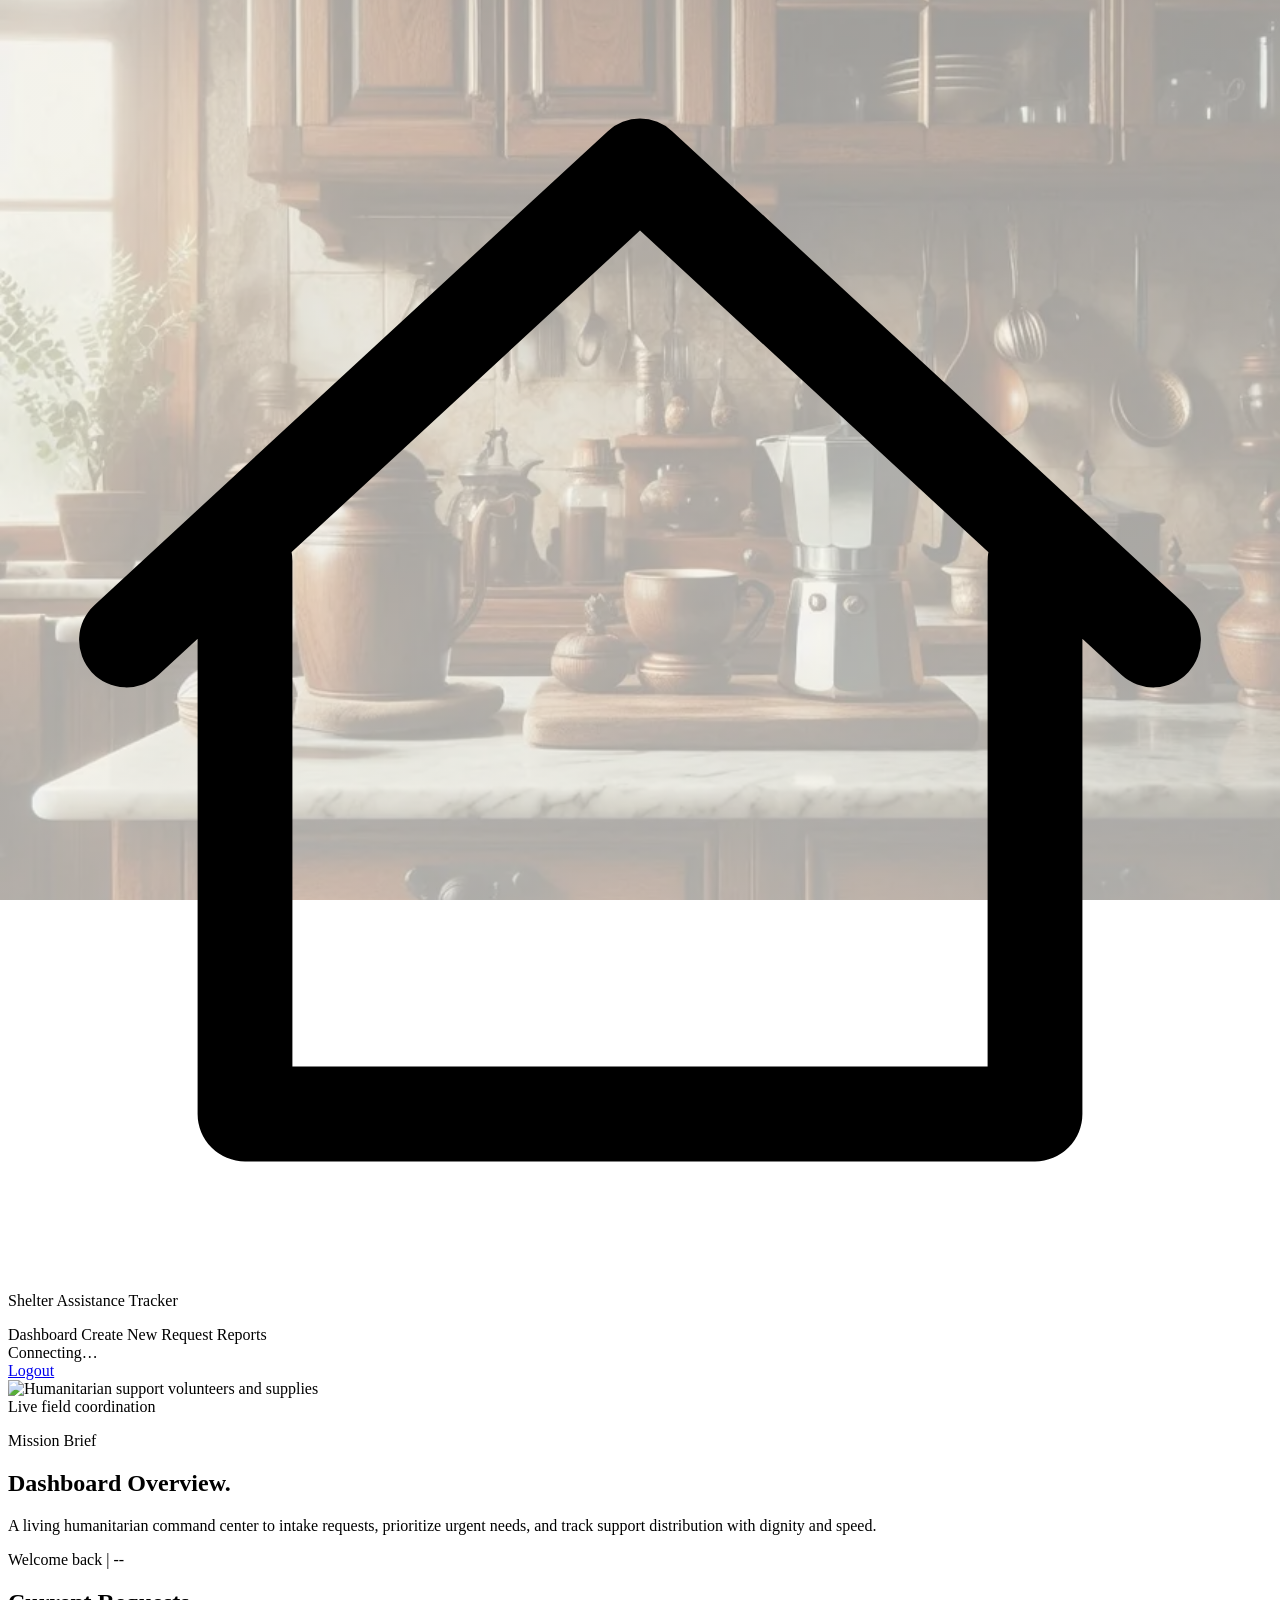
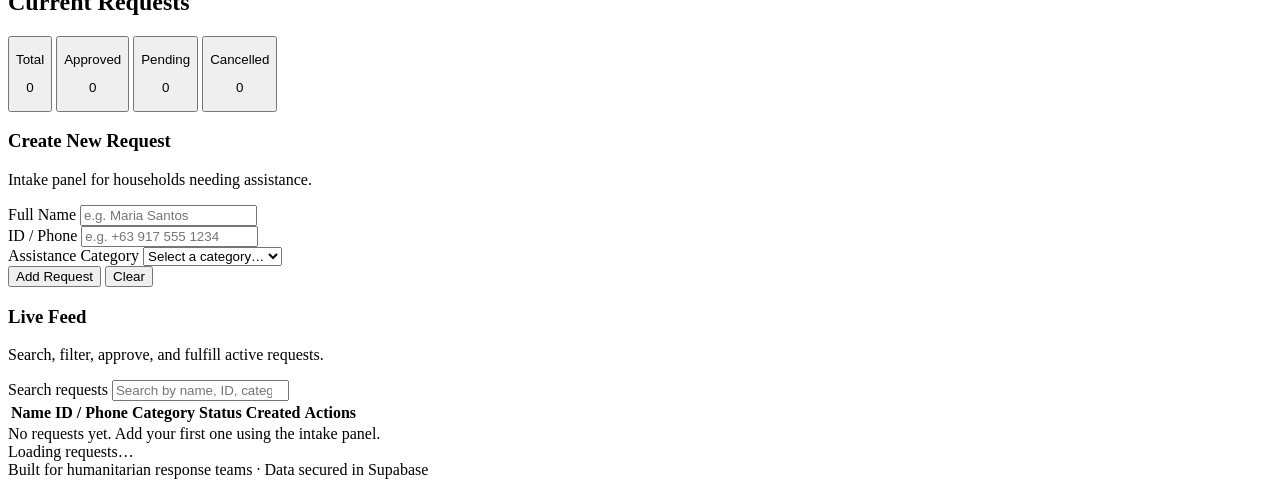
==== index.html @ bd73d4ce "Redesign shelter tracker UI and stabilize auth/request flows. Refreshes the app with a modern humani" ====
<!DOCTYPE html>
<html lang="en">
  <head>
    <meta charset="UTF-8" />
    <meta name="viewport" content="width=device-width, initial-scale=1.0" />
    <title>Shelter Assistance Tracker</title>
    <meta
      name="description"
      content="A modern humanitarian operations tracker for shelter teams."
    />

    <script src="https://cdn.tailwindcss.com"></script>
    <script>
      tailwind.config = {
        theme: {
          extend: {
            colors: {
              brand: {
                50: "#eff6ff",
                100: "#dbeafe",
                500: "#2563eb",
                700: "#1d4ed8",
              },
              warm: {
                50: "#f6f2ea",
                100: "#ece4d6",
                700: "#6d4c41",
                900: "#2b1d17",
              },
              aid: {
                success: "#10b981",
                warn: "#f59e0b",
                urgent: "#e11d48",
              },
            },
            boxShadow: {
              soft: "0 12px 28px -16px rgba(43, 29, 23, 0.4)",
            },
            fontFamily: {
              sans: ["Inter", "ui-sans-serif", "system-ui", "sans-serif"],
              serif: ["Playfair Display", "Georgia", "serif"],
            },
          },
        },
      };
    </script>

    <script type="module">
      import { createClient } from "https://cdn.jsdelivr.net/npm/@supabase/supabase-js@2/+esm";
      window.supabaseCreateClient = createClient;
    </script>

    <link rel="preconnect" href="https://fonts.googleapis.com" />
    <link rel="preconnect" href="https://fonts.gstatic.com" crossorigin />
    <link
      href="https://fonts.googleapis.com/css2?family=Inter:wght@400;500;600;700&family=Playfair+Display:wght@500;600;700&display=swap"
      rel="stylesheet"
    />
    <link rel="stylesheet" href="style.css" />
  </head>

  <body class="min-h-screen bg-warm-50 text-slate-800 font-sans antialiased">
    <header class="sticky top-0 z-40 border-b border-white/10 bg-warm-900/95 text-white backdrop-blur">
      <div class="mx-auto flex max-w-7xl items-center justify-between px-4 py-3 sm:px-6 lg:px-8">
        <div class="flex items-center gap-4">
          <div class="flex h-10 w-10 items-center justify-center rounded-full border border-white/20 bg-white/10">
            <svg xmlns="http://www.w3.org/2000/svg" fill="none" viewBox="0 0 24 24" stroke-width="1.8" stroke="currentColor" class="h-5 w-5">
              <path stroke-linecap="round" stroke-linejoin="round" d="M2.25 12 12 3l9.75 9M4.5 10.5V21h15V10.5" />
            </svg>
          </div>
          <div>
            <p class="font-serif text-lg leading-none tracking-wide">Shelter Assistance Tracker</p>
            <nav class="mt-1 hidden items-center gap-4 text-[11px] uppercase tracking-wider text-white/65 md:flex">
              <span>Dashboard</span>
              <span>Create New Request</span>
              <span>Reports</span>
            </nav>
          </div>
        </div>
        <div class="flex items-center gap-2">
          <div id="connection-status" class="hidden items-center gap-2 rounded-full bg-white/10 px-3 py-1 text-xs sm:flex">
            <span id="connection-dot" class="h-2.5 w-2.5 animate-pulse rounded-full bg-slate-300"></span>
            <span id="connection-text">Connecting…</span>
          </div>
          <span id="auth-status" class="hidden"></span>
          <a id="logout-btn" href="login.html" class="rounded-md border border-white/25 px-3 py-1.5 text-xs font-medium text-white transition hover:bg-white/10">
            Logout
          </a>
        </div>
      </div>
    </header>

    <main class="mx-auto max-w-7xl space-y-8 px-4 py-7 sm:px-6 lg:px-8">
      <section class="grid gap-4 lg:grid-cols-2">
        <div class="relative overflow-hidden rounded-xl shadow-soft ring-1 ring-black/5">
          <img
            src="https://images.unsplash.com/photo-1593113630400-ea4288922497?auto=format&fit=crop&w=1200&q=80"
            alt="Humanitarian support volunteers and supplies"
            class="h-64 w-full object-cover sm:h-72"
          />
          <div class="absolute inset-0 bg-gradient-to-t from-black/45 via-black/20 to-transparent"></div>
          <div class="film-grain absolute inset-0 opacity-25"></div>
          <div class="absolute bottom-3 left-3 rounded-full border border-white/35 bg-black/35 px-3 py-1 text-[11px] uppercase tracking-[0.18em] text-white/90">Live field coordination</div>
        </div>
        <div class="rounded-xl border border-warm-100 bg-white p-6 shadow-soft sm:p-8">
          <p class="text-xs uppercase tracking-[0.2em] text-warm-700">Mission Brief</p>
          <h2 class="mt-3 font-serif text-4xl leading-tight text-warm-900 sm:text-6xl">Dashboard Overview.</h2>
          <p class="mt-4 max-w-xl text-sm leading-relaxed text-slate-600">
            A living humanitarian command center to intake requests, prioritize urgent needs, and track support distribution with dignity and speed.
          </p>
          <p class="mt-5 text-xs text-slate-500">
            <span id="welcome-user">Welcome back</span>
            <span class="mx-2 text-slate-300">|</span>
            <span id="welcome-date">--</span>
          </p>
        </div>
      </section>

      <section aria-labelledby="stats-heading">
        <h2 id="stats-heading" class="font-serif text-2xl text-warm-900">Current Requests</h2>
        <div class="mt-4 grid grid-cols-1 gap-4 sm:grid-cols-2 lg:grid-cols-4">
          <button type="button" data-stat-filter="all" class="group rounded-xl border border-warm-100 bg-white p-4 text-left shadow-soft transition duration-200 hover:-translate-y-0.5 hover:border-warm-700/20">
            <p class="text-xs uppercase tracking-wide text-slate-500">Total</p>
            <p id="stat-total" class="mt-2 text-3xl font-semibold text-warm-900">0</p>
          </button>
          <button type="button" data-stat-filter="Approved" class="group rounded-xl border border-warm-100 bg-white p-4 text-left shadow-soft transition duration-200 hover:-translate-y-0.5 hover:border-emerald-400/40">
            <p class="text-xs uppercase tracking-wide text-slate-500">Approved</p>
            <p id="stat-approved" class="mt-2 text-3xl font-semibold text-emerald-600">0</p>
          </button>
          <button type="button" data-stat-filter="Pending" class="group rounded-xl border border-warm-100 bg-white p-4 text-left shadow-soft transition duration-200 hover:-translate-y-0.5 hover:border-amber-400/40">
            <p class="text-xs uppercase tracking-wide text-slate-500">Pending</p>
            <p id="stat-pending" class="mt-2 text-3xl font-semibold text-amber-500">0</p>
          </button>
          <button type="button" data-stat-filter="Cancelled" class="group rounded-xl border border-warm-100 bg-white p-4 text-left shadow-soft transition duration-200 hover:-translate-y-0.5 hover:border-rose-400/40">
            <p class="text-xs uppercase tracking-wide text-slate-500">Cancelled</p>
            <p id="stat-cancelled" class="mt-2 text-3xl font-semibold text-rose-600">0</p>
          </button>
        </div>
      </section>

      <section class="grid grid-cols-1 gap-6 lg:grid-cols-3">
        <section aria-labelledby="form-heading" class="rounded-xl border border-warm-100 bg-white p-6 shadow-soft lg:sticky lg:top-24 h-fit">
          <h3 id="form-heading" class="font-serif text-2xl text-warm-900">Create New Request</h3>
          <p class="mt-1 text-sm text-slate-500">Intake panel for households needing assistance.</p>
          <form id="intake-form" class="mt-5 space-y-4" novalidate>
            <div>
              <label for="client-name" class="mb-1 block text-sm font-medium text-slate-700">Full Name</label>
              <input type="text" id="client-name" name="name" required autocomplete="name" placeholder="e.g. Maria Santos" class="w-full rounded-lg border border-slate-300 px-3 py-2 text-sm shadow-sm focus:border-brand-500 focus:outline-none focus:ring-2 focus:ring-brand-100" />
            </div>
            <div>
              <label for="client-id" class="mb-1 block text-sm font-medium text-slate-700">ID / Phone</label>
              <input type="text" id="client-id" name="id_or_phone" required placeholder="e.g. +63 917 555 1234" class="w-full rounded-lg border border-slate-300 px-3 py-2 text-sm shadow-sm focus:border-brand-500 focus:outline-none focus:ring-2 focus:ring-brand-100" />
            </div>
            <div>
              <label for="category" class="mb-1 block text-sm font-medium text-slate-700">Assistance Category</label>
              <select id="category" name="category" required class="w-full rounded-lg border border-slate-300 bg-white px-3 py-2 text-sm shadow-sm focus:border-brand-500 focus:outline-none focus:ring-2 focus:ring-brand-100">
                <option value="">Select a category…</option>
                <option value="Housing">Housing</option>
                <option value="Food">Food</option>
                <option value="Supplies">Supplies</option>
                <option value="Medical">Medical</option>
              </select>
            </div>
            <div class="flex items-center gap-3 pt-2">
              <button type="submit" id="submit-btn" class="inline-flex items-center justify-center gap-2 rounded-lg bg-brand-500 px-4 py-2 text-sm font-medium text-white shadow-sm transition hover:-translate-y-0.5 hover:bg-brand-700 disabled:cursor-not-allowed disabled:opacity-60">
                Add Request
              </button>
              <button type="reset" class="inline-flex items-center justify-center rounded-lg border border-slate-300 bg-white px-4 py-2 text-sm font-medium text-slate-700 transition hover:bg-slate-50">
                Clear
              </button>
            </div>
            <p id="form-message" class="hidden text-sm" role="status" aria-live="polite"></p>
          </form>
        </section>

        <section aria-labelledby="dashboard-heading" class="rounded-xl border border-warm-100 bg-white p-6 shadow-soft lg:col-span-2">
          <div class="mb-4 flex flex-col gap-3 sm:flex-row sm:items-center sm:justify-between">
            <div>
              <h3 id="dashboard-heading" class="font-serif text-2xl text-warm-900">Live Feed</h3>
              <p class="text-sm text-slate-500">Search, filter, approve, and fulfill active requests.</p>
            </div>
            <div class="relative w-full sm:w-72">
              <label for="search" class="sr-only">Search requests</label>
              <input type="search" id="search" placeholder="Search by name, ID, category…" class="w-full rounded-full border border-slate-300 bg-slate-50 px-4 py-2 text-sm shadow-sm focus:border-brand-500 focus:bg-white focus:outline-none focus:ring-2 focus:ring-brand-100" />
            </div>
          </div>

          <div class="overflow-x-auto rounded-xl border border-slate-100">
            <table class="min-w-full divide-y divide-slate-200 text-sm" aria-describedby="dashboard-heading">
              <thead class="bg-warm-50">
                <tr class="text-left text-xs font-semibold uppercase tracking-wider text-slate-500">
                  <th scope="col" class="px-3 py-3">Name</th>
                  <th scope="col" class="px-3 py-3">ID / Phone</th>
                  <th scope="col" class="px-3 py-3">Category</th>
                  <th scope="col" class="px-3 py-3">Status</th>
                  <th scope="col" class="hidden px-3 py-3 md:table-cell">Created</th>
                  <th scope="col" class="px-3 py-3 text-right">Actions</th>
                </tr>
              </thead>
              <tbody id="requests-tbody" class="divide-y divide-slate-100 bg-white"></tbody>
            </table>
            <div id="empty-state" class="hidden py-10 text-center text-sm text-slate-500">
              No requests yet. Add your first one using the intake panel.
            </div>
            <div id="loading-state" class="py-10 text-center text-sm text-slate-500">
              Loading requests…
            </div>
          </div>
        </section>
      </section>

      <footer class="pb-8 pt-4 text-center text-xs text-slate-500">
        Built for humanitarian response teams · Data secured in Supabase
      </footer>
    </main>

    <div id="toast-container" class="fixed bottom-6 right-6 z-50 flex flex-col gap-2" aria-live="polite" aria-atomic="true"></div>

    <script type="module" src="app.js"></script>
  </body>
</html>
---- style.css ----
/* ==========================================================================
   Shelter Assistance Tracker — Custom overrides
   Tailwind handles most styling; this file is for small tweaks and
   accessibility/visual polish that don't fit cleanly into utility classes.
   ========================================================================== */

:root {
  --brand-50: #eff6ff;
  --brand-100: #dbeafe;
  --brand-500: #2563eb;
  --brand-600: #1d4ed8;
  --brand-700: #1e40af;
}

html {
  scroll-behavior: smooth;
}

body {
  -webkit-font-smoothing: antialiased;
  -moz-osx-font-smoothing: grayscale;
  background-image:
    linear-gradient(rgba(246, 242, 234, 0.62), rgba(246, 242, 234, 0.68)),
    url("assets/background-kitchen.png"),
    radial-gradient(circle at top right, rgba(225, 214, 192, 0.28), transparent 42%),
    radial-gradient(circle at bottom left, rgba(165, 118, 84, 0.12), transparent 42%);
  background-size: cover, cover, auto, auto;
  background-position: center center, center center, top right, bottom left;
  background-attachment: fixed, fixed, scroll, scroll;
}

.film-grain {
  background-image: radial-gradient(rgba(255, 255, 255, 0.28) 0.6px, transparent 0.6px);
  background-size: 3px 3px;
}

/* ----------------------- Custom scrollbar (subtle) ----------------------- */
::-webkit-scrollbar {
  width: 10px;
  height: 10px;
}
::-webkit-scrollbar-track {
  background: transparent;
}
::-webkit-scrollbar-thumb {
  background: #cbd5e1; /* slate-300 */
  border-radius: 9999px;
  border: 2px solid transparent;
  background-clip: content-box;
}
::-webkit-scrollbar-thumb:hover {
  background: #94a3b8; /* slate-400 */
  background-clip: content-box;
  border: 2px solid transparent;
}

/* ----------------------- Status pill base style ------------------------- */
.status-pill {
  display: inline-flex;
  align-items: center;
  gap: 0.375rem;
  padding: 0.125rem 0.625rem;
  border-radius: 9999px;
  font-size: 0.72rem;
  font-weight: 600;
  line-height: 1.25rem;
  border: 1px solid transparent;
  white-space: nowrap;
}

.status-pill::before {
  content: "";
  width: 0.4rem;
  height: 0.4rem;
  border-radius: 9999px;
  background: currentColor;
  opacity: 0.85;
}

.status-pending {
  background-color: #fef3c7; /* amber-100 */
  color: #92400e;            /* amber-800 */
  border-color: #fde68a;     /* amber-200 */
}

.status-approved {
  background-color: #d1fae5; /* emerald-100 */
  color: #047857;            /* emerald-700 */
  border-color: #a7f3d0;     /* emerald-200 */
}

.status-fulfilled {
  background-color: #dbeafe; /* blue-100 */
  color: #1e40af;            /* blue-800 */
  border-color: #bfdbfe;     /* blue-200 */
}

.status-cancelled {
  background-color: #ffe4e6; /* rose-100 */
  color: #9f1239;            /* rose-800 */
  border-color: #fecdd3;     /* rose-200 */
}

/* ----------------------- Category badge --------------------------------- */
.category-badge {
  display: inline-flex;
  align-items: center;
  gap: 0.25rem;
  padding: 0.2rem 0.65rem;
  border-radius: 9999px;
  font-size: 0.75rem;
  font-weight: 500;
  background-color: #fef7e9;
  color: #7c5a2d;
}

/* ----------------------- Table row hover -------------------------------- */
#requests-tbody tr {
  transition: background-color 120ms ease, transform 120ms ease;
}
#requests-tbody tr:hover {
  background-color: #fffaf0;
  transform: translateY(-1px);
}

/* ----------------------- Inline status select --------------------------- */
.status-select {
  appearance: none;
  -webkit-appearance: none;
  -moz-appearance: none;
  background-image: url("data:image/svg+xml;charset=UTF-8,%3csvg xmlns='http://www.w3.org/2000/svg' fill='none' viewBox='0 0 20 20'%3e%3cpath stroke='%2364748b' stroke-linecap='round' stroke-linejoin='round' stroke-width='1.5' d='m6 8 4 4 4-4'/%3e%3c/svg%3e");
  background-repeat: no-repeat;
  background-position: right 0.4rem center;
  background-size: 1rem 1rem;
  padding-right: 1.75rem;
}

/* ----------------------- Toast notifications ---------------------------- */
.toast {
  display: flex;
  align-items: center;
  gap: 0.625rem;
  min-width: 16rem;
  max-width: 22rem;
  padding: 0.75rem 1rem;
  border-radius: 0.75rem;
  background-color: #ffffff;
  color: #0f172a;
  border: 1px solid #e2e8f0;
  box-shadow: 0 10px 25px -10px rgba(15, 23, 42, 0.25);
  font-size: 0.875rem;
  animation: toast-in 200ms ease-out;
}

.toast.toast-success {
  border-left: 4px solid #10b981; /* emerald-500 */
}
.toast.toast-error {
  border-left: 4px solid #ef4444; /* red-500 */
}
.toast.toast-info {
  border-left: 4px solid #3a7eb0; /* brand-500 */
}

.toast.fade-out {
  animation: toast-out 200ms ease-in forwards;
}

@keyframes toast-in {
  from {
    opacity: 0;
    transform: translateY(8px);
  }
  to {
    opacity: 1;
    transform: translateY(0);
  }
}

@keyframes toast-out {
  to {
    opacity: 0;
    transform: translateY(8px);
  }
}

/* ----------------------- New row highlight (real-time) ------------------- */
@keyframes row-flash {
  0% {
    background-color: #e2eef7; /* brand-100 */
  }
  100% {
    background-color: transparent;
  }
}

.row-flash {
  animation: row-flash 1.6s ease-out;
}

/* ----------------------- Reduced motion --------------------------------- */
@media (prefers-reduced-motion: reduce) {
  html {
    scroll-behavior: auto;
  }
  .toast,
  .row-flash {
    animation: none !important;
  }
}

/* ----------------------- Focus visibility ------------------------------- */
:focus-visible {
  outline: 2px solid var(--brand-500);
  outline-offset: 2px;
  border-radius: 0.375rem;
}
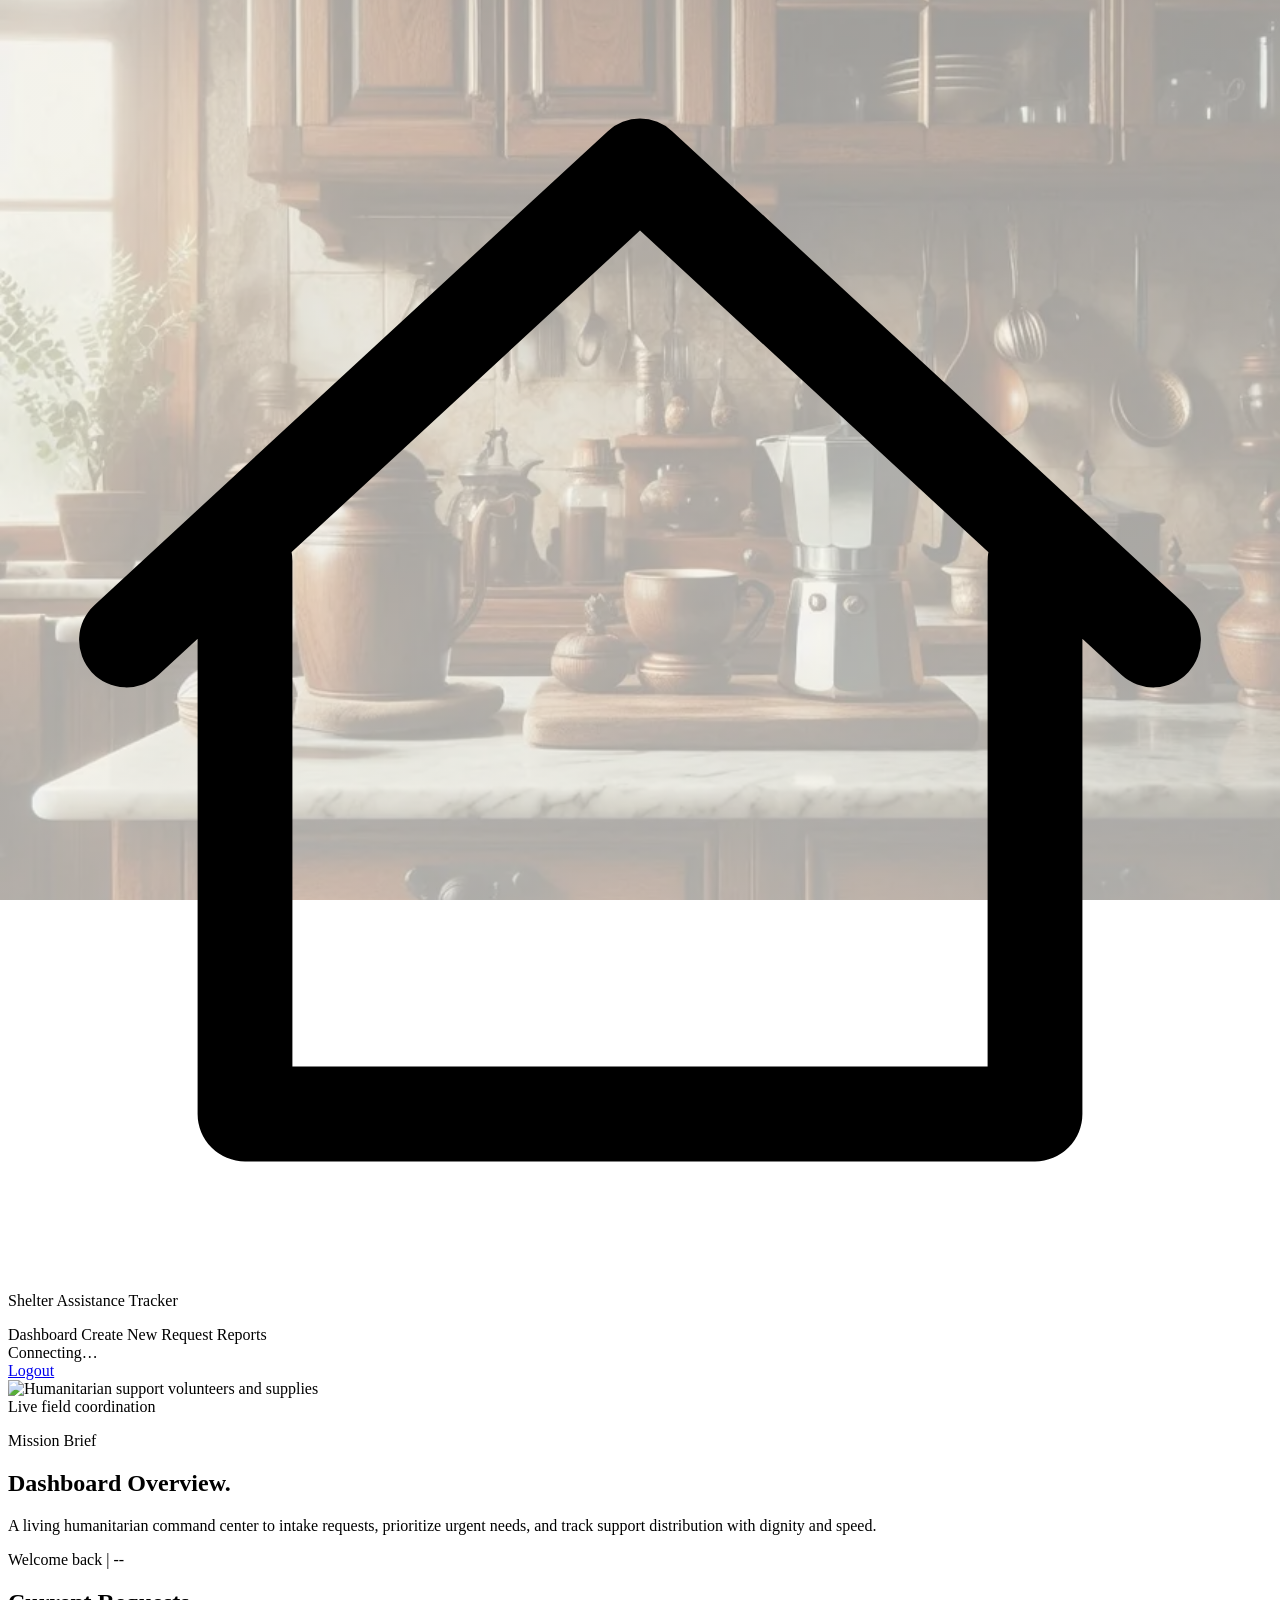
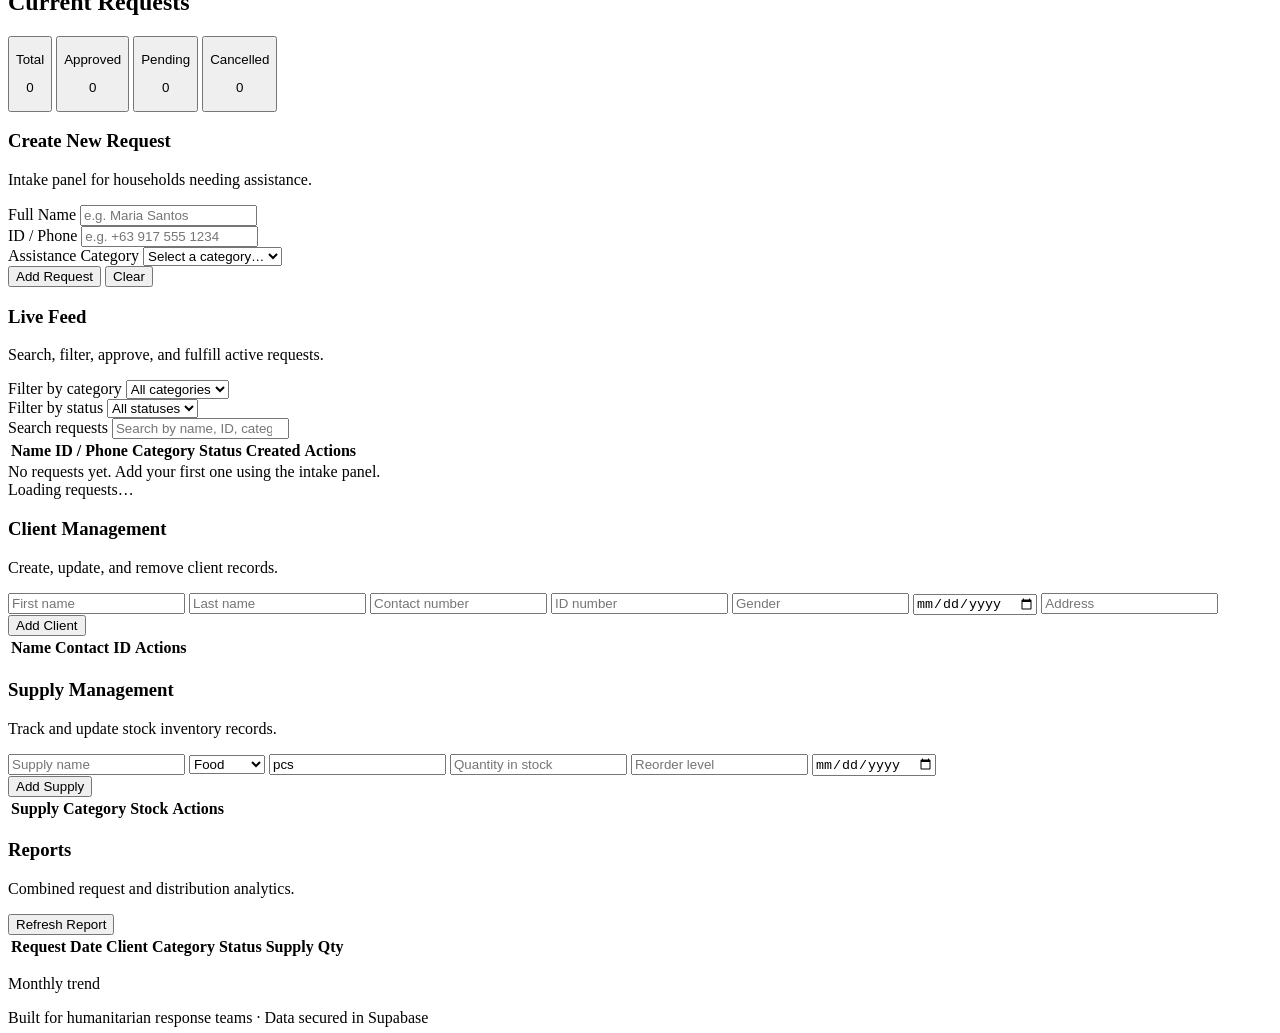
==== commit 3bd49307: "Update Shelter Assistance Tracker" ====
--- a/index.html
+++ b/index.html
@@ -1,221 +1,381 @@
 <!DOCTYPE html>
 <html lang="en">
-  <head>
-    <meta charset="UTF-8" />
-    <meta name="viewport" content="width=device-width, initial-scale=1.0" />
-    <title>Shelter Assistance Tracker</title>
-    <meta
-      name="description"
-      content="A modern humanitarian operations tracker for shelter teams."
-    />
-
-    <script src="https://cdn.tailwindcss.com"></script>
-    <script>
-      tailwind.config = {
-        theme: {
-          extend: {
-            colors: {
-              brand: {
-                50: "#eff6ff",
-                100: "#dbeafe",
-                500: "#2563eb",
-                700: "#1d4ed8",
-              },
-              warm: {
-                50: "#f6f2ea",
-                100: "#ece4d6",
-                700: "#6d4c41",
-                900: "#2b1d17",
-              },
-              aid: {
-                success: "#10b981",
-                warn: "#f59e0b",
-                urgent: "#e11d48",
-              },
+
+<head>
+  <meta charset="UTF-8" />
+  <meta name="viewport" content="width=device-width, initial-scale=1.0" />
+  <title>Shelter Assistance Tracker</title>
+  <meta name="description" content="A modern humanitarian operations tracker for shelter teams." />
+
+  <script src="https://cdn.tailwindcss.com"></script>
+  <script>
+    tailwind.config = {
+      theme: {
+        extend: {
+          colors: {
+            brand: {
+              50: "#eff6ff",
+              100: "#dbeafe",
+              500: "#2563eb",
+              700: "#1d4ed8",
             },
-            boxShadow: {
-              soft: "0 12px 28px -16px rgba(43, 29, 23, 0.4)",
+            warm: {
+              50: "#f6f2ea",
+              100: "#ece4d6",
+              700: "#6d4c41",
+              900: "#2b1d17",
             },
-            fontFamily: {
-              sans: ["Inter", "ui-sans-serif", "system-ui", "sans-serif"],
-              serif: ["Playfair Display", "Georgia", "serif"],
+            aid: {
+              success: "#10b981",
+              warn: "#f59e0b",
+              urgent: "#e11d48",
             },
           },
+          boxShadow: {
+            soft: "0 12px 28px -16px rgba(43, 29, 23, 0.4)",
+          },
+          fontFamily: {
+            sans: ["Inter", "ui-sans-serif", "system-ui", "sans-serif"],
+            serif: ["Playfair Display", "Georgia", "serif"],
+          },
         },
-      };
-    </script>
-
-    <script type="module">
-      import { createClient } from "https://cdn.jsdelivr.net/npm/@supabase/supabase-js@2/+esm";
-      window.supabaseCreateClient = createClient;
-    </script>
-
-    <link rel="preconnect" href="https://fonts.googleapis.com" />
-    <link rel="preconnect" href="https://fonts.gstatic.com" crossorigin />
-    <link
-      href="https://fonts.googleapis.com/css2?family=Inter:wght@400;500;600;700&family=Playfair+Display:wght@500;600;700&display=swap"
-      rel="stylesheet"
-    />
-    <link rel="stylesheet" href="style.css" />
-  </head>
-
-  <body class="min-h-screen bg-warm-50 text-slate-800 font-sans antialiased">
-    <header class="sticky top-0 z-40 border-b border-white/10 bg-warm-900/95 text-white backdrop-blur">
-      <div class="mx-auto flex max-w-7xl items-center justify-between px-4 py-3 sm:px-6 lg:px-8">
-        <div class="flex items-center gap-4">
-          <div class="flex h-10 w-10 items-center justify-center rounded-full border border-white/20 bg-white/10">
-            <svg xmlns="http://www.w3.org/2000/svg" fill="none" viewBox="0 0 24 24" stroke-width="1.8" stroke="currentColor" class="h-5 w-5">
-              <path stroke-linecap="round" stroke-linejoin="round" d="M2.25 12 12 3l9.75 9M4.5 10.5V21h15V10.5" />
-            </svg>
-          </div>
+      },
+    };
+  </script>
+
+  <script type="module">
+    import { createClient } from "https://cdn.jsdelivr.net/npm/@supabase/supabase-js@2/+esm";
+    window.supabaseCreateClient = createClient;
+  </script>
+
+  <link rel="preconnect" href="https://fonts.googleapis.com" />
+  <link rel="preconnect" href="https://fonts.gstatic.com" crossorigin />
+  <link
+    href="https://fonts.googleapis.com/css2?family=Inter:wght@400;500;600;700&family=Playfair+Display:wght@500;600;700&display=swap"
+    rel="stylesheet" />
+  <link rel="stylesheet" href="style.css" />
+</head>
+
+<body class="min-h-screen bg-warm-50 text-slate-800 font-sans antialiased">
+  <header class="sticky top-0 z-40 border-b border-white/10 bg-warm-900/95 text-white backdrop-blur">
+    <div class="mx-auto flex max-w-7xl items-center justify-between px-4 py-3 sm:px-6 lg:px-8">
+      <div class="flex items-center gap-4">
+        <div class="flex h-10 w-10 items-center justify-center rounded-full border border-white/20 bg-white/10">
+          <svg xmlns="http://www.w3.org/2000/svg" fill="none" viewBox="0 0 24 24" stroke-width="1.8"
+            stroke="currentColor" class="h-5 w-5">
+            <path stroke-linecap="round" stroke-linejoin="round" d="M2.25 12 12 3l9.75 9M4.5 10.5V21h15V10.5" />
+          </svg>
+        </div>
+        <div>
+          <p class="font-serif text-lg leading-none tracking-wide">Shelter Assistance Tracker</p>
+          <nav class="mt-1 hidden items-center gap-4 text-[11px] uppercase tracking-wider text-white/65 md:flex">
+            <span>Dashboard</span>
+            <span>Create New Request</span>
+            <span>Reports</span>
+          </nav>
+        </div>
+      </div>
+      <div class="flex items-center gap-2">
+        <div id="connection-status"
+          class="hidden items-center gap-2 rounded-full bg-white/10 px-3 py-1 text-xs sm:flex">
+          <span id="connection-dot" class="h-2.5 w-2.5 animate-pulse rounded-full bg-slate-300"></span>
+          <span id="connection-text">Connecting…</span>
+        </div>
+        <span id="auth-status" class="hidden"></span>
+        <a id="logout-btn" href="login.html"
+          class="rounded-md border border-white/25 px-3 py-1.5 text-xs font-medium text-white transition hover:bg-white/10">
+          Logout
+        </a>
+      </div>
+    </div>
+  </header>
+
+  <main class="mx-auto max-w-7xl space-y-8 px-4 py-7 sm:px-6 lg:px-8">
+    <section class="grid gap-4 lg:grid-cols-2">
+      <div class="relative overflow-hidden rounded-xl shadow-soft ring-1 ring-black/5">
+        <img src="https://images.unsplash.com/photo-1593113630400-ea4288922497?auto=format&fit=crop&w=1200&q=80"
+          alt="Humanitarian support volunteers and supplies" class="h-64 w-full object-cover sm:h-72" />
+        <div class="absolute inset-0 bg-gradient-to-t from-black/45 via-black/20 to-transparent"></div>
+        <div class="film-grain absolute inset-0 opacity-25"></div>
+        <div
+          class="absolute bottom-3 left-3 rounded-full border border-white/35 bg-black/35 px-3 py-1 text-[11px] uppercase tracking-[0.18em] text-white/90">
+          Live field coordination</div>
+      </div>
+      <div class="rounded-xl border border-warm-100 bg-white p-6 shadow-soft sm:p-8">
+        <p class="text-xs uppercase tracking-[0.2em] text-warm-700">Mission Brief</p>
+        <h2 class="mt-3 font-serif text-4xl leading-tight text-warm-900 sm:text-6xl">Dashboard Overview.</h2>
+        <p class="mt-4 max-w-xl text-sm leading-relaxed text-slate-600">
+          A living humanitarian command center to intake requests, prioritize urgent needs, and track support
+          distribution with dignity and speed.
+        </p>
+        <p class="mt-5 text-xs text-slate-500">
+          <span id="welcome-user">Welcome back</span>
+          <span class="mx-2 text-slate-300">|</span>
+          <span id="welcome-date">--</span>
+        </p>
+      </div>
+    </section>
+
+    <section aria-labelledby="stats-heading">
+      <h2 id="stats-heading" class="font-serif text-2xl text-warm-900">Current Requests</h2>
+      <div class="mt-4 grid grid-cols-1 gap-4 sm:grid-cols-2 lg:grid-cols-4">
+        <button type="button" data-stat-filter="all"
+          class="group rounded-xl border border-warm-100 bg-white p-4 text-left shadow-soft transition duration-200 hover:-translate-y-0.5 hover:border-warm-700/20">
+          <p class="text-xs uppercase tracking-wide text-slate-500">Total</p>
+          <p id="stat-total" class="mt-2 text-3xl font-semibold text-warm-900">0</p>
+        </button>
+        <button type="button" data-stat-filter="Approved"
+          class="group rounded-xl border border-warm-100 bg-white p-4 text-left shadow-soft transition duration-200 hover:-translate-y-0.5 hover:border-emerald-400/40">
+          <p class="text-xs uppercase tracking-wide text-slate-500">Approved</p>
+          <p id="stat-approved" class="mt-2 text-3xl font-semibold text-emerald-600">0</p>
+        </button>
+        <button type="button" data-stat-filter="Pending"
+          class="group rounded-xl border border-warm-100 bg-white p-4 text-left shadow-soft transition duration-200 hover:-translate-y-0.5 hover:border-amber-400/40">
+          <p class="text-xs uppercase tracking-wide text-slate-500">Pending</p>
+          <p id="stat-pending" class="mt-2 text-3xl font-semibold text-amber-500">0</p>
+        </button>
+        <button type="button" data-stat-filter="Cancelled"
+          class="group rounded-xl border border-warm-100 bg-white p-4 text-left shadow-soft transition duration-200 hover:-translate-y-0.5 hover:border-rose-400/40">
+          <p class="text-xs uppercase tracking-wide text-slate-500">Cancelled</p>
+          <p id="stat-cancelled" class="mt-2 text-3xl font-semibold text-rose-600">0</p>
+        </button>
+      </div>
+    </section>
+
+    <section class="grid grid-cols-1 gap-6 lg:grid-cols-3">
+      <section aria-labelledby="form-heading"
+        class="rounded-xl border border-warm-100 bg-white p-6 shadow-soft lg:sticky lg:top-24 h-fit">
+        <h3 id="form-heading" class="font-serif text-2xl text-warm-900">Create New Request</h3>
+        <p class="mt-1 text-sm text-slate-500">Intake panel for households needing assistance.</p>
+        <form id="intake-form" class="mt-5 space-y-4" novalidate>
           <div>
-            <p class="font-serif text-lg leading-none tracking-wide">Shelter Assistance Tracker</p>
-            <nav class="mt-1 hidden items-center gap-4 text-[11px] uppercase tracking-wider text-white/65 md:flex">
-              <span>Dashboard</span>
-              <span>Create New Request</span>
-              <span>Reports</span>
-            </nav>
-          </div>
-        </div>
-        <div class="flex items-center gap-2">
-          <div id="connection-status" class="hidden items-center gap-2 rounded-full bg-white/10 px-3 py-1 text-xs sm:flex">
-            <span id="connection-dot" class="h-2.5 w-2.5 animate-pulse rounded-full bg-slate-300"></span>
-            <span id="connection-text">Connecting…</span>
-          </div>
-          <span id="auth-status" class="hidden"></span>
-          <a id="logout-btn" href="login.html" class="rounded-md border border-white/25 px-3 py-1.5 text-xs font-medium text-white transition hover:bg-white/10">
-            Logout
-          </a>
-        </div>
-      </div>
-    </header>
-
-    <main class="mx-auto max-w-7xl space-y-8 px-4 py-7 sm:px-6 lg:px-8">
-      <section class="grid gap-4 lg:grid-cols-2">
-        <div class="relative overflow-hidden rounded-xl shadow-soft ring-1 ring-black/5">
-          <img
-            src="https://images.unsplash.com/photo-1593113630400-ea4288922497?auto=format&fit=crop&w=1200&q=80"
-            alt="Humanitarian support volunteers and supplies"
-            class="h-64 w-full object-cover sm:h-72"
-          />
-          <div class="absolute inset-0 bg-gradient-to-t from-black/45 via-black/20 to-transparent"></div>
-          <div class="film-grain absolute inset-0 opacity-25"></div>
-          <div class="absolute bottom-3 left-3 rounded-full border border-white/35 bg-black/35 px-3 py-1 text-[11px] uppercase tracking-[0.18em] text-white/90">Live field coordination</div>
-        </div>
-        <div class="rounded-xl border border-warm-100 bg-white p-6 shadow-soft sm:p-8">
-          <p class="text-xs uppercase tracking-[0.2em] text-warm-700">Mission Brief</p>
-          <h2 class="mt-3 font-serif text-4xl leading-tight text-warm-900 sm:text-6xl">Dashboard Overview.</h2>
-          <p class="mt-4 max-w-xl text-sm leading-relaxed text-slate-600">
-            A living humanitarian command center to intake requests, prioritize urgent needs, and track support distribution with dignity and speed.
-          </p>
-          <p class="mt-5 text-xs text-slate-500">
-            <span id="welcome-user">Welcome back</span>
-            <span class="mx-2 text-slate-300">|</span>
-            <span id="welcome-date">--</span>
-          </p>
-        </div>
+            <label for="client-name" class="mb-1 block text-sm font-medium text-slate-700">Full Name</label>
+            <input type="text" id="client-name" name="name" required autocomplete="name" placeholder="e.g. Maria Santos"
+              class="w-full rounded-lg border border-slate-300 px-3 py-2 text-sm shadow-sm focus:border-brand-500 focus:outline-none focus:ring-2 focus:ring-brand-100" />
+          </div>
+          <div>
+            <label for="client-id" class="mb-1 block text-sm font-medium text-slate-700">ID / Phone</label>
+            <input type="text" id="client-id" name="id_or_phone" required placeholder="e.g. +63 917 555 1234"
+              class="w-full rounded-lg border border-slate-300 px-3 py-2 text-sm shadow-sm focus:border-brand-500 focus:outline-none focus:ring-2 focus:ring-brand-100" />
+          </div>
+          <div>
+            <label for="category" class="mb-1 block text-sm font-medium text-slate-700">Assistance Category</label>
+            <select id="category" name="category" required
+              class="w-full rounded-lg border border-slate-300 bg-white px-3 py-2 text-sm shadow-sm focus:border-brand-500 focus:outline-none focus:ring-2 focus:ring-brand-100">
+              <option value="">Select a category…</option>
+              <option value="Housing">Housing</option>
+              <option value="Food">Food</option>
+              <option value="Supplies">Supplies</option>
+              <option value="Medical">Medical</option>
+            </select>
+          </div>
+          <div class="flex items-center gap-3 pt-2">
+            <button type="submit" id="submit-btn"
+              class="inline-flex items-center justify-center gap-2 rounded-lg bg-brand-500 px-4 py-2 text-sm font-medium text-white shadow-sm transition hover:-translate-y-0.5 hover:bg-brand-700 disabled:cursor-not-allowed disabled:opacity-60">
+              Add Request
+            </button>
+            <button type="reset"
+              class="inline-flex items-center justify-center rounded-lg border border-slate-300 bg-white px-4 py-2 text-sm font-medium text-slate-700 transition hover:bg-slate-50">
+              Clear
+            </button>
+          </div>
+          <p id="form-message" class="hidden text-sm" role="status" aria-live="polite"></p>
+        </form>
       </section>
 
-      <section aria-labelledby="stats-heading">
-        <h2 id="stats-heading" class="font-serif text-2xl text-warm-900">Current Requests</h2>
-        <div class="mt-4 grid grid-cols-1 gap-4 sm:grid-cols-2 lg:grid-cols-4">
-          <button type="button" data-stat-filter="all" class="group rounded-xl border border-warm-100 bg-white p-4 text-left shadow-soft transition duration-200 hover:-translate-y-0.5 hover:border-warm-700/20">
-            <p class="text-xs uppercase tracking-wide text-slate-500">Total</p>
-            <p id="stat-total" class="mt-2 text-3xl font-semibold text-warm-900">0</p>
-          </button>
-          <button type="button" data-stat-filter="Approved" class="group rounded-xl border border-warm-100 bg-white p-4 text-left shadow-soft transition duration-200 hover:-translate-y-0.5 hover:border-emerald-400/40">
-            <p class="text-xs uppercase tracking-wide text-slate-500">Approved</p>
-            <p id="stat-approved" class="mt-2 text-3xl font-semibold text-emerald-600">0</p>
-          </button>
-          <button type="button" data-stat-filter="Pending" class="group rounded-xl border border-warm-100 bg-white p-4 text-left shadow-soft transition duration-200 hover:-translate-y-0.5 hover:border-amber-400/40">
-            <p class="text-xs uppercase tracking-wide text-slate-500">Pending</p>
-            <p id="stat-pending" class="mt-2 text-3xl font-semibold text-amber-500">0</p>
-          </button>
-          <button type="button" data-stat-filter="Cancelled" class="group rounded-xl border border-warm-100 bg-white p-4 text-left shadow-soft transition duration-200 hover:-translate-y-0.5 hover:border-rose-400/40">
-            <p class="text-xs uppercase tracking-wide text-slate-500">Cancelled</p>
-            <p id="stat-cancelled" class="mt-2 text-3xl font-semibold text-rose-600">0</p>
-          </button>
-        </div>
-      </section>
-
-      <section class="grid grid-cols-1 gap-6 lg:grid-cols-3">
-        <section aria-labelledby="form-heading" class="rounded-xl border border-warm-100 bg-white p-6 shadow-soft lg:sticky lg:top-24 h-fit">
-          <h3 id="form-heading" class="font-serif text-2xl text-warm-900">Create New Request</h3>
-          <p class="mt-1 text-sm text-slate-500">Intake panel for households needing assistance.</p>
-          <form id="intake-form" class="mt-5 space-y-4" novalidate>
+      <section aria-labelledby="dashboard-heading"
+        class="rounded-xl border border-warm-100 bg-white p-6 shadow-soft lg:col-span-2">
+        <div class="mb-4 flex flex-col gap-3 sm:flex-row sm:items-center sm:justify-between">
+          <div>
+            <h3 id="dashboard-heading" class="font-serif text-2xl text-warm-900">Live Feed</h3>
+            <p class="text-sm text-slate-500">Search, filter, approve, and fulfill active requests.</p>
+          </div>
+          <div class="grid w-full gap-2 sm:w-auto sm:grid-cols-3">
             <div>
-              <label for="client-name" class="mb-1 block text-sm font-medium text-slate-700">Full Name</label>
-              <input type="text" id="client-name" name="name" required autocomplete="name" placeholder="e.g. Maria Santos" class="w-full rounded-lg border border-slate-300 px-3 py-2 text-sm shadow-sm focus:border-brand-500 focus:outline-none focus:ring-2 focus:ring-brand-100" />
-            </div>
-            <div>
-              <label for="client-id" class="mb-1 block text-sm font-medium text-slate-700">ID / Phone</label>
-              <input type="text" id="client-id" name="id_or_phone" required placeholder="e.g. +63 917 555 1234" class="w-full rounded-lg border border-slate-300 px-3 py-2 text-sm shadow-sm focus:border-brand-500 focus:outline-none focus:ring-2 focus:ring-brand-100" />
-            </div>
-            <div>
-              <label for="category" class="mb-1 block text-sm font-medium text-slate-700">Assistance Category</label>
-              <select id="category" name="category" required class="w-full rounded-lg border border-slate-300 bg-white px-3 py-2 text-sm shadow-sm focus:border-brand-500 focus:outline-none focus:ring-2 focus:ring-brand-100">
-                <option value="">Select a category…</option>
+              <label for="filter-category" class="sr-only">Filter by category</label>
+              <select id="filter-category"
+                class="w-full rounded-full border border-slate-300 bg-slate-50 px-4 py-2 text-sm shadow-sm focus:border-brand-500 focus:bg-white focus:outline-none focus:ring-2 focus:ring-brand-100">
+                <option value="">All categories</option>
                 <option value="Housing">Housing</option>
                 <option value="Food">Food</option>
                 <option value="Supplies">Supplies</option>
                 <option value="Medical">Medical</option>
               </select>
             </div>
-            <div class="flex items-center gap-3 pt-2">
-              <button type="submit" id="submit-btn" class="inline-flex items-center justify-center gap-2 rounded-lg bg-brand-500 px-4 py-2 text-sm font-medium text-white shadow-sm transition hover:-translate-y-0.5 hover:bg-brand-700 disabled:cursor-not-allowed disabled:opacity-60">
-                Add Request
-              </button>
-              <button type="reset" class="inline-flex items-center justify-center rounded-lg border border-slate-300 bg-white px-4 py-2 text-sm font-medium text-slate-700 transition hover:bg-slate-50">
-                Clear
-              </button>
+            <div>
+              <label for="filter-status" class="sr-only">Filter by status</label>
+              <select id="filter-status"
+                class="w-full rounded-full border border-slate-300 bg-slate-50 px-4 py-2 text-sm shadow-sm focus:border-brand-500 focus:bg-white focus:outline-none focus:ring-2 focus:ring-brand-100">
+                <option value="">All statuses</option>
+                <option value="Pending">Pending</option>
+                <option value="Approved">Approved</option>
+                <option value="Fulfilled">Fulfilled</option>
+                <option value="Cancelled">Cancelled</option>
+              </select>
             </div>
-            <p id="form-message" class="hidden text-sm" role="status" aria-live="polite"></p>
-          </form>
-        </section>
-
-        <section aria-labelledby="dashboard-heading" class="rounded-xl border border-warm-100 bg-white p-6 shadow-soft lg:col-span-2">
-          <div class="mb-4 flex flex-col gap-3 sm:flex-row sm:items-center sm:justify-between">
-            <div>
-              <h3 id="dashboard-heading" class="font-serif text-2xl text-warm-900">Live Feed</h3>
-              <p class="text-sm text-slate-500">Search, filter, approve, and fulfill active requests.</p>
+            <div class="relative w-full">
+              <label for="search" class="sr-only">Search requests</label>
+              <input type="search" id="search" placeholder="Search by name, ID, category…"
+                class="w-full rounded-full border border-slate-300 bg-slate-50 px-4 py-2 text-sm shadow-sm focus:border-brand-500 focus:bg-white focus:outline-none focus:ring-2 focus:ring-brand-100" />
             </div>
-            <div class="relative w-full sm:w-72">
-              <label for="search" class="sr-only">Search requests</label>
-              <input type="search" id="search" placeholder="Search by name, ID, category…" class="w-full rounded-full border border-slate-300 bg-slate-50 px-4 py-2 text-sm shadow-sm focus:border-brand-500 focus:bg-white focus:outline-none focus:ring-2 focus:ring-brand-100" />
-            </div>
-          </div>
-
-          <div class="overflow-x-auto rounded-xl border border-slate-100">
-            <table class="min-w-full divide-y divide-slate-200 text-sm" aria-describedby="dashboard-heading">
-              <thead class="bg-warm-50">
-                <tr class="text-left text-xs font-semibold uppercase tracking-wider text-slate-500">
-                  <th scope="col" class="px-3 py-3">Name</th>
-                  <th scope="col" class="px-3 py-3">ID / Phone</th>
-                  <th scope="col" class="px-3 py-3">Category</th>
-                  <th scope="col" class="px-3 py-3">Status</th>
-                  <th scope="col" class="hidden px-3 py-3 md:table-cell">Created</th>
-                  <th scope="col" class="px-3 py-3 text-right">Actions</th>
-                </tr>
-              </thead>
-              <tbody id="requests-tbody" class="divide-y divide-slate-100 bg-white"></tbody>
-            </table>
-            <div id="empty-state" class="hidden py-10 text-center text-sm text-slate-500">
-              No requests yet. Add your first one using the intake panel.
-            </div>
-            <div id="loading-state" class="py-10 text-center text-sm text-slate-500">
-              Loading requests…
-            </div>
-          </div>
-        </section>
+          </div>
+        </div>
+
+        <div class="overflow-x-auto rounded-xl border border-slate-100">
+          <table class="min-w-full divide-y divide-slate-200 text-sm" aria-describedby="dashboard-heading">
+            <thead class="bg-warm-50">
+              <tr class="text-left text-xs font-semibold uppercase tracking-wider text-slate-500">
+                <th scope="col" class="px-3 py-3">Name</th>
+                <th scope="col" class="px-3 py-3">ID / Phone</th>
+                <th scope="col" class="px-3 py-3">Category</th>
+                <th scope="col" class="px-3 py-3">Status</th>
+                <th scope="col" class="hidden px-3 py-3 md:table-cell">Created</th>
+                <th scope="col" class="px-3 py-3 text-right">Actions</th>
+              </tr>
+            </thead>
+            <tbody id="requests-tbody" class="divide-y divide-slate-100 bg-white"></tbody>
+          </table>
+          <div id="empty-state" class="hidden py-10 text-center text-sm text-slate-500">
+            No requests yet. Add your first one using the intake panel.
+          </div>
+          <div id="loading-state" class="py-10 text-center text-sm text-slate-500">
+            Loading requests…
+          </div>
+        </div>
       </section>
-
-      <footer class="pb-8 pt-4 text-center text-xs text-slate-500">
-        Built for humanitarian response teams · Data secured in Supabase
-      </footer>
-    </main>
-
-    <div id="toast-container" class="fixed bottom-6 right-6 z-50 flex flex-col gap-2" aria-live="polite" aria-atomic="true"></div>
-
-    <script type="module" src="app.js"></script>
-  </body>
-</html>
+    </section>
+
+    <section class="grid grid-cols-1 gap-6 lg:grid-cols-2">
+      <section class="rounded-xl border border-warm-100 bg-white p-6 shadow-soft">
+        <div class="mb-4">
+          <h3 class="font-serif text-2xl text-warm-900">Client Management</h3>
+          <p class="text-sm text-slate-500">Create, update, and remove client records.</p>
+        </div>
+        <form id="client-form" class="grid grid-cols-1 gap-3 sm:grid-cols-2">
+          <input name="first_name" required placeholder="First name"
+            class="w-full rounded-lg border border-slate-300 px-3 py-2 text-sm shadow-sm focus:border-brand-500 focus:outline-none focus:ring-2 focus:ring-brand-100" />
+          <input name="last_name" required placeholder="Last name"
+            class="w-full rounded-lg border border-slate-300 px-3 py-2 text-sm shadow-sm focus:border-brand-500 focus:outline-none focus:ring-2 focus:ring-brand-100" />
+          <input name="contact_number" placeholder="Contact number"
+            class="w-full rounded-lg border border-slate-300 px-3 py-2 text-sm shadow-sm focus:border-brand-500 focus:outline-none focus:ring-2 focus:ring-brand-100" />
+          <input name="id_number" placeholder="ID number"
+            class="w-full rounded-lg border border-slate-300 px-3 py-2 text-sm shadow-sm focus:border-brand-500 focus:outline-none focus:ring-2 focus:ring-brand-100" />
+          <input name="gender" placeholder="Gender"
+            class="w-full rounded-lg border border-slate-300 px-3 py-2 text-sm shadow-sm focus:border-brand-500 focus:outline-none focus:ring-2 focus:ring-brand-100" />
+          <input name="birth_date" type="date"
+            class="w-full rounded-lg border border-slate-300 px-3 py-2 text-sm shadow-sm focus:border-brand-500 focus:outline-none focus:ring-2 focus:ring-brand-100" />
+          <input name="address" placeholder="Address"
+            class="w-full rounded-lg border border-slate-300 px-3 py-2 text-sm shadow-sm sm:col-span-2 focus:border-brand-500 focus:outline-none focus:ring-2 focus:ring-brand-100" />
+          <div class="sm:col-span-2">
+            <button type="submit"
+              class="inline-flex items-center justify-center rounded-lg bg-brand-500 px-4 py-2 text-sm font-medium text-white shadow-sm transition hover:bg-brand-700">
+              Add Client
+            </button>
+          </div>
+        </form>
+        <div class="mt-4 overflow-x-auto rounded-xl border border-slate-100">
+          <table class="min-w-full divide-y divide-slate-200 text-sm">
+            <thead class="bg-warm-50">
+              <tr class="text-left text-xs font-semibold uppercase tracking-wider text-slate-500">
+                <th class="px-3 py-2">Name</th>
+                <th class="px-3 py-2">Contact</th>
+                <th class="px-3 py-2">ID</th>
+                <th class="px-3 py-2 text-right">Actions</th>
+              </tr>
+            </thead>
+            <tbody id="clients-tbody" class="divide-y divide-slate-100 bg-white"></tbody>
+          </table>
+        </div>
+      </section>
+
+      <section class="rounded-xl border border-warm-100 bg-white p-6 shadow-soft">
+        <div class="mb-4">
+          <h3 class="font-serif text-2xl text-warm-900">Supply Management</h3>
+          <p class="text-sm text-slate-500">Track and update stock inventory records.</p>
+        </div>
+        <form id="supply-form" class="grid grid-cols-1 gap-3 sm:grid-cols-2">
+          <input name="name" required placeholder="Supply name"
+            class="w-full rounded-lg border border-slate-300 px-3 py-2 text-sm shadow-sm focus:border-brand-500 focus:outline-none focus:ring-2 focus:ring-brand-100" />
+          <select name="category"
+            class="w-full rounded-lg border border-slate-300 bg-white px-3 py-2 text-sm shadow-sm focus:border-brand-500 focus:outline-none focus:ring-2 focus:ring-brand-100">
+            <option value="Food">Food</option>
+            <option value="Blanket">Blanket</option>
+            <option value="Medicine">Medicine</option>
+            <option value="Hygiene">Hygiene</option>
+            <option value="Other">Other</option>
+          </select>
+          <input name="unit" placeholder="Unit (e.g. pcs)" value="pcs"
+            class="w-full rounded-lg border border-slate-300 px-3 py-2 text-sm shadow-sm focus:border-brand-500 focus:outline-none focus:ring-2 focus:ring-brand-100" />
+          <input name="quantity_in_stock" type="number" min="0" placeholder="Quantity in stock"
+            class="w-full rounded-lg border border-slate-300 px-3 py-2 text-sm shadow-sm focus:border-brand-500 focus:outline-none focus:ring-2 focus:ring-brand-100" />
+          <input name="reorder_level" type="number" min="0" placeholder="Reorder level"
+            class="w-full rounded-lg border border-slate-300 px-3 py-2 text-sm shadow-sm focus:border-brand-500 focus:outline-none focus:ring-2 focus:ring-brand-100" />
+          <input name="expires_at" type="date"
+            class="w-full rounded-lg border border-slate-300 px-3 py-2 text-sm shadow-sm focus:border-brand-500 focus:outline-none focus:ring-2 focus:ring-brand-100" />
+          <div class="sm:col-span-2">
+            <button type="submit"
+              class="inline-flex items-center justify-center rounded-lg bg-brand-500 px-4 py-2 text-sm font-medium text-white shadow-sm transition hover:bg-brand-700">
+              Add Supply
+            </button>
+          </div>
+        </form>
+        <div class="mt-4 overflow-x-auto rounded-xl border border-slate-100">
+          <table class="min-w-full divide-y divide-slate-200 text-sm">
+            <thead class="bg-warm-50">
+              <tr class="text-left text-xs font-semibold uppercase tracking-wider text-slate-500">
+                <th class="px-3 py-2">Supply</th>
+                <th class="px-3 py-2">Category</th>
+                <th class="px-3 py-2">Stock</th>
+                <th class="px-3 py-2 text-right">Actions</th>
+              </tr>
+            </thead>
+            <tbody id="supplies-tbody" class="divide-y divide-slate-100 bg-white"></tbody>
+          </table>
+        </div>
+      </section>
+    </section>
+
+    <section class="rounded-xl border border-warm-100 bg-white p-6 shadow-soft">
+      <div class="mb-4 flex items-center justify-between gap-3">
+        <div>
+          <h3 class="font-serif text-2xl text-warm-900">Reports</h3>
+          <p class="text-sm text-slate-500">Combined request and distribution analytics.</p>
+        </div>
+        <button id="report-refresh-btn" type="button"
+          class="inline-flex items-center justify-center rounded-lg border border-slate-300 bg-white px-4 py-2 text-sm font-medium text-slate-700 transition hover:bg-slate-50">
+          Refresh Report
+        </button>
+      </div>
+      <div class="overflow-x-auto rounded-xl border border-slate-100">
+        <table class="min-w-full divide-y divide-slate-200 text-sm">
+          <thead class="bg-warm-50">
+            <tr class="text-left text-xs font-semibold uppercase tracking-wider text-slate-500">
+              <th class="px-3 py-2">Request Date</th>
+              <th class="px-3 py-2">Client</th>
+              <th class="px-3 py-2">Category</th>
+              <th class="px-3 py-2">Status</th>
+              <th class="px-3 py-2">Supply</th>
+              <th class="px-3 py-2 text-right">Qty</th>
+            </tr>
+          </thead>
+          <tbody id="report-tbody" class="divide-y divide-slate-100 bg-white"></tbody>
+        </table>
+      </div>
+      <div class="mt-4 rounded-lg border border-slate-200 bg-slate-50 p-3">
+        <p class="text-xs font-semibold uppercase tracking-wide text-slate-500">Monthly trend</p>
+        <div id="trend-container" class="mt-2 space-y-1 text-sm text-slate-600"></div>
+      </div>
+    </section>
+
+    <footer class="pb-8 pt-4 text-center text-xs text-slate-500">
+      Built for humanitarian response teams · Data secured in Supabase
+    </footer>
+  </main>
+
+  <div id="toast-container" class="fixed bottom-6 right-6 z-50 flex flex-col gap-2" aria-live="polite"
+    aria-atomic="true"></div>
+
+  <script type="module" src="app.js"></script>
+</body>
+
+</html>
